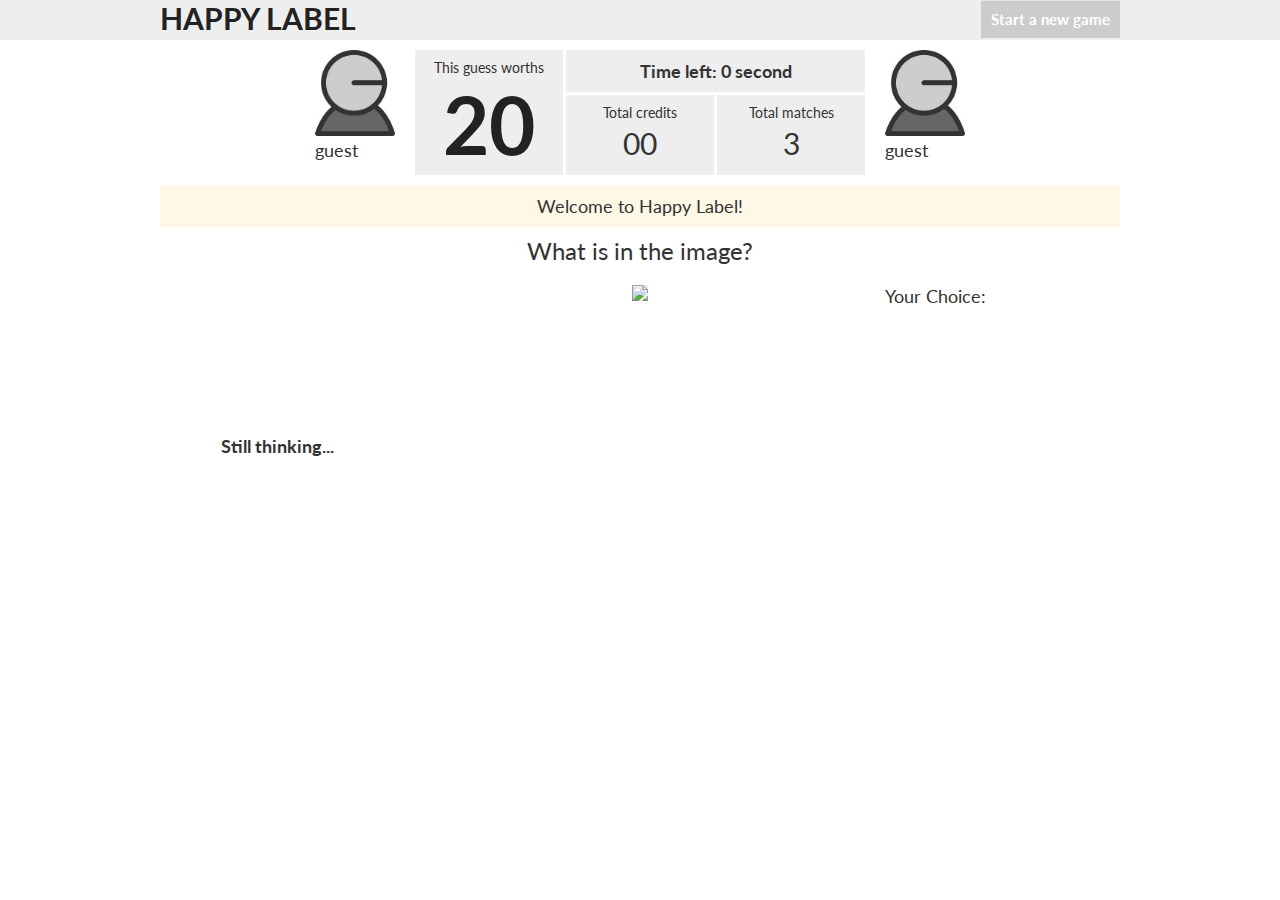
==== play.html @ 7a19acdc "change for score alert" ====
<!DOCTYPE html> 
<html>

<head>
	<meta charset="utf-8">
	<title>HappyLabel</title> 
	
<!-- 	<link rel="stylesheet" type="text/css" href="css/bootstrap.css" />
	<link rel="stylesheet" type="text/css" href="css/bootstrap.min.css" /> -->
	<link rel="stylesheet" type="text/css" href="style_new.css" />

	<script type='text/javascript' src='https://cdn.firebase.com/v0/firebase.js'></script>
	<script src="js/jquery-1.9.1.min.js"></script>
	<script src="js/bootstrap.js"></script>
	<script src="js/bootstrap.min.js"></script>
	<script src="js/custom.js"></script>
	<script src="js/check_browser_close.js"></script>

</head> 

<body>
<div class="header">
	<div class="title wrapper">
		<div class="logo">
			Happy Label
		</div>
		<div class="operation">
			<button class="button btn-s" onclick="find_partner()">Start a new game</button>
		</div>
	</div>
</div>
<div class="wrapper">
	<div class="row clearfix">
		<div class="avatar" id="partner_id">
			<div class="head">
				<img src="img/head.jpg"></img>
				<h4>guest<span id="opponent_id"></span></h4>
			</div>
		</div>
		<div class="scoreboard clearfix">
<!-- 			<div class="time">
				<h4>Time left: 10:00</h4> 
			</div>
			<div>
				<div class="score"><h5>This guess worths</h5><h2>20</h2></div>
				<div class="score"><h5>Total credits earned</h5><h2>50</h2></div>
				<div class="score"><h5>Total matches</h5><h2>3</h2></div>
			</div> -->
			<div class="this_score">
				<h5>This guess worths</h5>
				<div class="score" id="factor">20</div>
			</div>
			<div class="sum">
				<div class="time">
					<h4>Time left: <span id="timer">0</span> second</h4> 
				</div>
				<div class="total clearfix">
					<div class="total_cell left"><h5>Total credits</h5><h2><span id="scores">00</span></h2></div>
					<div class="total_cell"><h5>Total matches</h5><h2><span id="matches">3</span></h2></div>
				</div>
			</div>
<!-- 			<h4>#matches: <span id="matches"></span><br>current choice: <span id="choice"></span><br>previous round: <span id="status"></span></h4> -->
		</div>
		<div class="avatar" id="you_id">
			<div class="head">
				<img src="img/head.jpg"></img>
				<h4>guest<span id="my_id"></span></h4>
			</div>
		</div>		
	</div>
	<div class="row"><div class="status"><h4 id="status">Welcome to Happy Label!</h4></div></div>
	<div class="row"><div class="guess"><h3>What is in the image?</h3></div></div>
	<div class="row clearfix">
		<div class="action" id="partner_ac">
			<div class="think"><h4 id="mode">Still thinking...</h4></div>
		</div>
		<div class="playground">
			<img id="candidate" class="canvas" src="data/cat.jpg" width="450">
			<div class="achieve" id="plus">
				<span id="actor_2"> + 20</span>
			</div>
		</div>
		<div class="action" id="you_ac">
			<ul><li><h4>Your Choice: &nbsp;<span id="choice"></span></h4></li></ul>
			<ul id ="option_container">
				<!--
				<li><a class="option" href="#">Ford</a></li>
				<li><a class="option" href="#">Toyota</a></li>
				<li><a class="option" href="#">option_3</a></li>
				<li><a class="option" href="#">option_4</a></li>
				<li><a class="option" href="#">option_5</a></li>
				<li><a class="option" href="#">option_6</a></li>
				<li><a class="option" href="#">option_7</a></li>
			-->
			</ul>
		</div>
	</div>
</div>

</body>
---- style_new.css ----
/***** Fonts *****/
@import url(http://fonts.googleapis.com/css?family=Lato);


/***** Basic setting *****/
html, body, div, span, applet,
object, iframe, h1, h2, h3, h4,
h5, h6, p, blockquote, pre, a,
abbr, acronym, address, big, cite,
code, del, dfn, em, img, ins, kbd,
q, s, samp, small, strike, strong,
sub, sup, tt, var, b, u, i, center,
dl, dt, dd, ol, ul, li, fieldset,
form, label, legend, table, caption,
tbody, tfoot, thead, tr, th, td,
article, aside, canvas, details,
embed, figure, figcaption, footer,
header, hgroup, menu, nav, output,
ruby, section, summary, time, mark,
audio, video, button 				{ margin: 0; padding: 0; border: 0; font-size:100%; font:inherit;  }
body {background-color:white; font:13px 'Lato', sans-serif; color:#222; -webkit-font-smoothing:antialiased; -webkit-text-size-adjust:none;}

h1 				{ margin:0; padding:0; font-size:36px; line-height:40px; color:#333; }
h2				{ margin:0; padding:0; font-size:30px; line-height:34px; color:#333; }
h3 				{ margin:0; padding:0; font-size:24px; line-height:28px; color:#333; }
h4 				{ margin:0; padding:0; font-size:18px; line-height:22px; color:#333; }
h5 				{ margin:0; padding:0; font-size:14px; line-height:16px; color:#333; }
h6 				{ margin:0; padding:0; font-size:12px; line-height:16px; color:#333; }

/* force a vertical scrollbar to prevent a jumpy page      ------------*/
html {overflow-y: scroll;}

/*---  we use a lot of ULs that aren't bulleted. 
	   don't forget to restore the bullets within content. ---*/
ul, ol {list-style: none;}
a, a:hover, a:active {text-decoration: none}

/***** Clean up *****/

.container:after 					{ content: "\0020"; display: block; height: 0; clear: both; visibility: hidden; } 
.clearfix:before,
.clearfix:after,
.row:before,
.row:after 							{ content:'\0020'; display:block; overflow:hidden; visibility:hidden; width:0; height:0; }
.row:after,	.clearfix:after 		{ clear:both; }
.row, 
.clearfix 							{ zoom:1; }
.clear 								{ clear:both; display:block; overflow:hidden; visibility:hidden; width:0; height:0;	}


.btn{

}

.row{
	margin-top:10px;
}

.wrapper{
	width:960px;
	margin:0 auto;
}

.header{
	height:40px;
	min-width:960px;
	background-color:#EEEEEE;
}

.logo{
	font-size:30px;
	text-transform: uppercase;
	font-weight:bolder;
	float:left;
}


.welcome{
	text-align:center;
}

.welcome div{
	margin:30px;
}

#start_name{
	width:300px;
	font-size:20px;
	padding:5px;
}

.operation{
	float:right;
}

.avatar{
	float:left;
	width:235px;
}

.action{
	width:235px;
	float:left;
	min-height:500px;
}

.think{
	margin-top:150px;
	text-align:center;
	font-weight:bold;
}

.scoreboard{
	float:left;
	margin-left:20px;
	margin-right:20px;
	width:450px;
}

.time{
	font-weight:bolder;
	text-align:center;
	padding:10px 0 10px 0;
	margin-bottom:3px;
	background-color:#EEEEEE;
}

.sum{
	width:299px;
	float:left;
}

.left{
	margin-right:3px;
}

.total{
}

.total_cell{
	text-align:center;
	width:148px;
	float:left;
	padding-bottom:15px;
	padding-top:10px;
	background-color:#EEEEEE;	
}

.total_cell h5{
	margin-bottom:5px;
}

.this_score{
	width:148px;
	float:left;
	text-align:center;
	background-color:#EEEEEE;
	margin-right:3px;
	padding:10px 0 3px 0;
}

.score{
	font-size:80px;
	font-weight:bolder;
}



.playground{
	position:relative;
	margin-left:20px;
	margin-right:20px;
	width:450px;
	float:left;
	text-align:center;
}

.achieve{
	left:150px;
	top:150px;
	position:absolute;
	background-color:#fff8e7;
	width:150px;
	padding:50px 0 50px 0;
	font-size:40px;
	display: none;
}


.guess{
	margin-bottom:10px;
	text-align:center;
}

.status{
	padding:10px;
	text-align:center;
	background-color:#fff8e7;
	color:#0e1cb3;
}

.bullets{
	margin-left:60px;
	float:left;
	width:300px;
}

.button{
	 -webkit-box-shadow:inset 0 1px 0 rgba(255,255,255,0.5);
	 -webkit-transition: all 0.2s ease-out;
	color:#08233e;
	color:white;
	background-color:#CCCCCC;
	border:none;

}

.button:hover{
	-webkit-transition: all 0.2s ease-out;
	color:white;
	background-color:#E71B23;
}

.btn-s{
	padding:10px;
	font-size:15px;
	font-weight:bold;
}

.btn-m{
	padding:15px;
	font-size:20px;
	font-weight:bold;
}

.info{
	width:300px;
	margin-left:60px;
	float:left;
}


.head{
	float:left;
}

.head img{
	width:80px;
}

.name{
	float:left;
	margin-left:20px;
}

#partner_id .head{
	float:right;
}



.option{
	-webkit-transition: all 0.1s ease-out;
	display:block;
	padding:10px;
	font-size:16px;
	background-color:#EEEEEE;
	margin:2px 0 2px 0;
}

.option:hover{
	background-color:#222222;
	color:white;
	-webkit-transition: all 0.1s ease-out;
}

.option:active{
	background-color:black;
}

.and{
	float:left;
	width:100px;
}

.canvas{
	background-color:#EEEEEE;
}
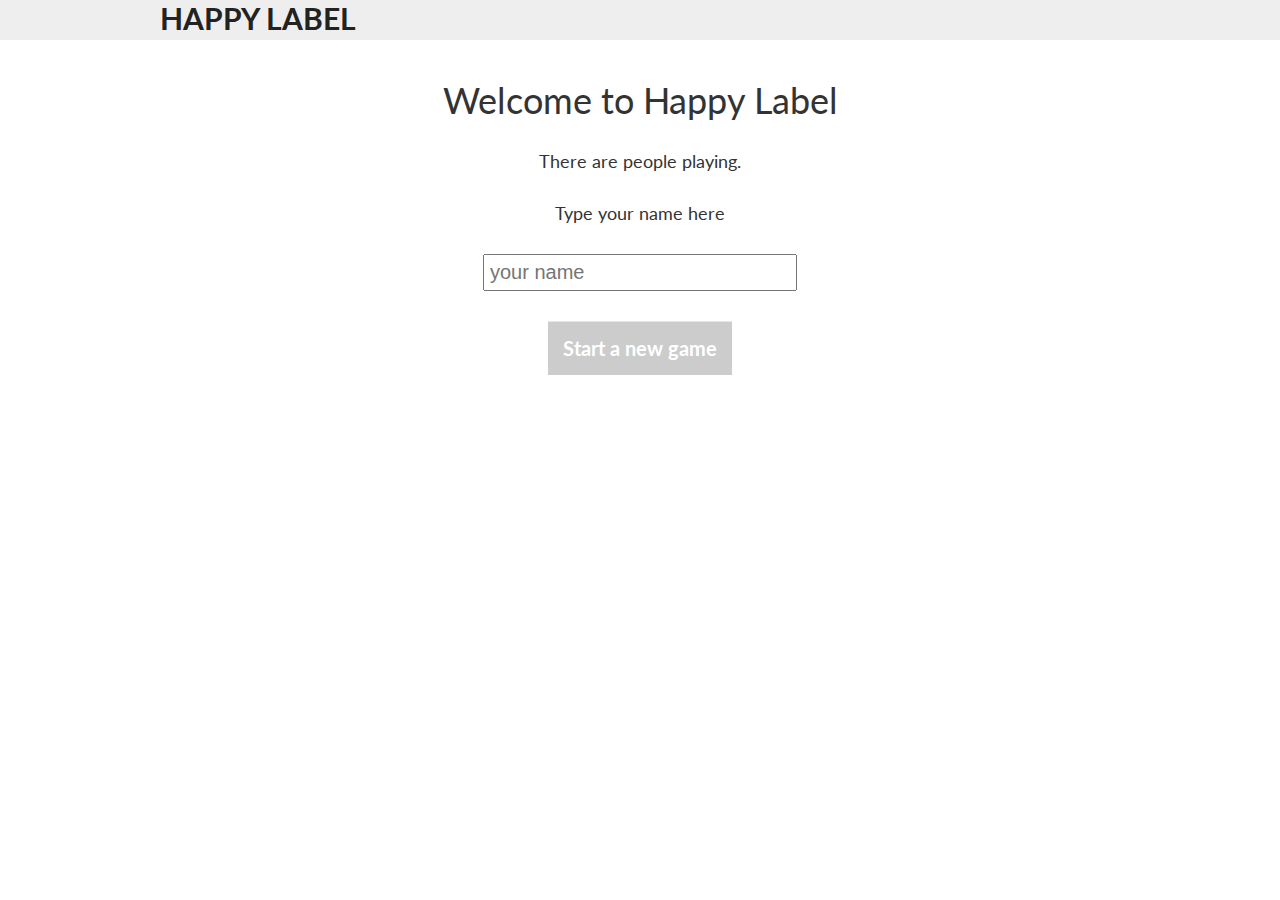
==== commit 167f823c: "add waiting page" ====
--- a/play.html
+++ b/play.html
@@ -19,6 +19,33 @@
 </head> 
 
 <body>
+
+<div id="start" >
+<div class="header">
+	<div class="title wrapper">
+		<div class="logo">
+			Happy Label
+		</div>
+		<div class="operation">
+		</div>
+	</div>
+</div>
+<div class="wrapper">
+	<div class="row clearfix">
+		<div class="welcome">
+			<div><h1>Welcome to Happy Label</h1></div>
+			<div><h4>There are <span id="player_count"></span> people playing.</h4></div>
+			<div><h4><span id="link_title"></span></h4></div>
+			<div><h4><span id="link"></span></h4></div>
+			<div><h4>Type your name here</h4></div>
+			<div><input id="start_name" placeholder="your name"></input></div>
+			<button class="button btn-m" onclick="wait()">Start a new game</button>
+		</div>
+	</div>
+</div>
+</div>
+
+<div id="play" style="display: none;">
 <div class="header">
 	<div class="title wrapper">
 		<div class="logo">
@@ -34,7 +61,7 @@
 		<div class="avatar" id="partner_id">
 			<div class="head">
 				<img src="img/head.jpg"></img>
-				<h4>guest<span id="opponent_id"></span></h4>
+				<h4><span id="opponent_id"></span></h4>
 			</div>
 		</div>
 		<div class="scoreboard clearfix">
@@ -56,7 +83,7 @@
 				</div>
 				<div class="total clearfix">
 					<div class="total_cell left"><h5>Total credits</h5><h2><span id="scores">00</span></h2></div>
-					<div class="total_cell"><h5>Total matches</h5><h2><span id="matches">3</span></h2></div>
+					<div class="total_cell"><h5>Total matches</h5><h2><span id="matches">0</span></h2></div>
 				</div>
 			</div>
 <!-- 			<h4>#matches: <span id="matches"></span><br>current choice: <span id="choice"></span><br>previous round: <span id="status"></span></h4> -->
@@ -64,7 +91,7 @@
 		<div class="avatar" id="you_id">
 			<div class="head">
 				<img src="img/head.jpg"></img>
-				<h4>guest<span id="my_id"></span></h4>
+				<h4><span id="my_id"></span></h4>
 			</div>
 		</div>		
 	</div>
@@ -75,7 +102,7 @@
 			<div class="think"><h4 id="mode">Still thinking...</h4></div>
 		</div>
 		<div class="playground">
-			<img id="candidate" class="canvas" src="data/cat.jpg" width="450">
+			<img id="candidate" class="canvas" src="data/0.jpg" width="450">
 			<div class="achieve" id="plus">
 				<span id="actor_2"> + 20</span>
 			</div>
@@ -97,5 +124,7 @@
 	</div>
 </div>
 
+</div>
+
 </body>
 
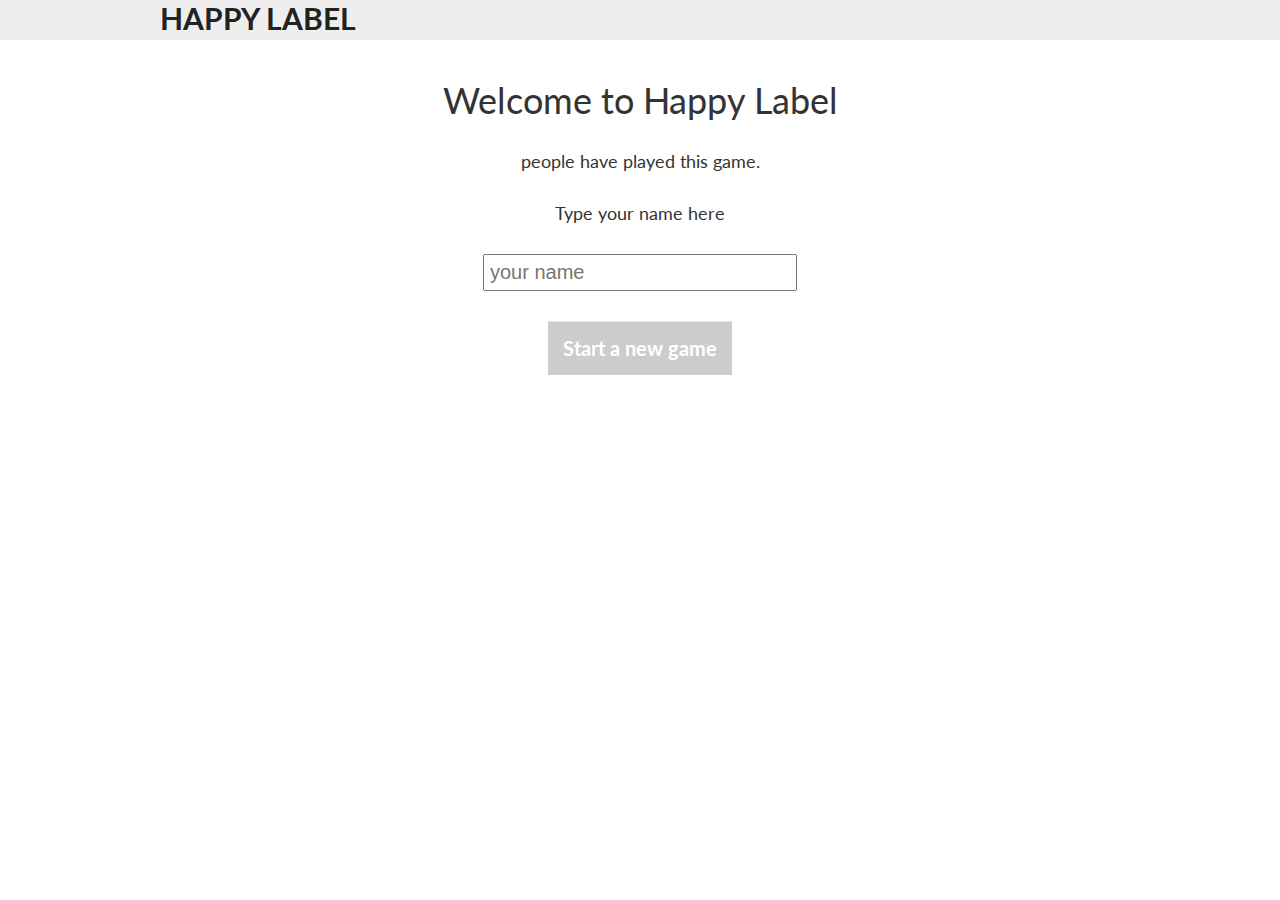
==== commit 684be706: "change player count" ====
--- a/play.html
+++ b/play.html
@@ -34,7 +34,7 @@
 	<div class="row clearfix">
 		<div class="welcome">
 			<div><h1>Welcome to Happy Label</h1></div>
-			<div><h4>There are <span id="player_count"></span> people playing.</h4></div>
+			<div><h4><span id="player_count"></span> people have played this game.</h4></div>
 			<div><h4><span id="link_title"></span></h4></div>
 			<div><h4><span id="link"></span></h4></div>
 			<div><h4>Type your name here</h4></div>
